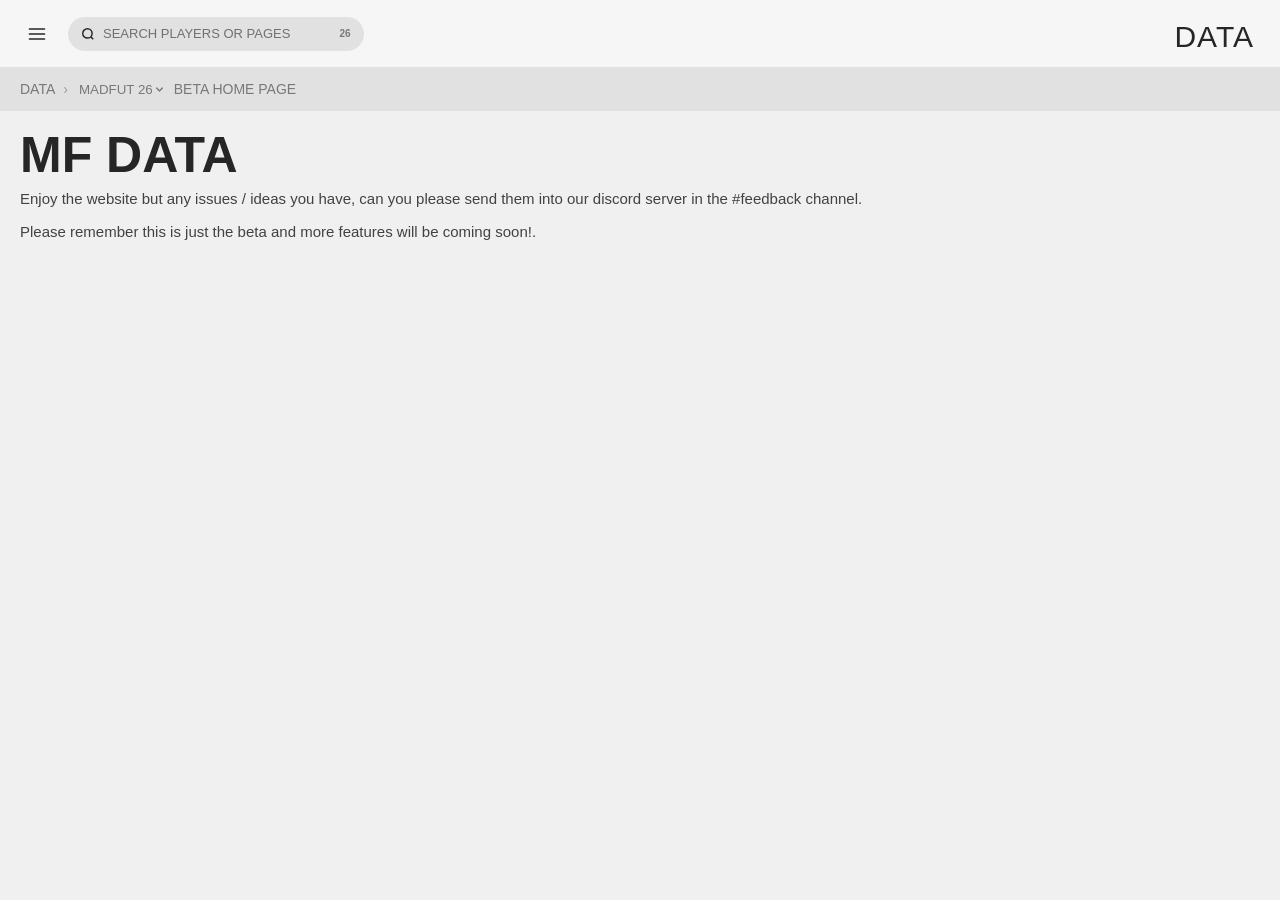
==== index.html @ 3eb3c25d "Add files via upload" ====
<!DOCTYPE html>
<html lang="en">
<head>
<meta charset="UTF-8">
<meta name="viewport" content="width=device-width, initial-scale=1">
<title>Template - Madfut Data</title>
<link rel="icon" type="image/x-icon" href="https://mf-data.b-cdn.net/web/Data Mini Logo (1).png">
<link rel="stylesheet" href="/style.css">
</head>
<body>

<nav class="breadcrumb-bar" aria-label="Breadcrumb">
  <div class="breadcrumb-scroll">
    <a href="/index.html">DATA</a>
    <span>›</span>
    <span class="bc-plain">BETA HOME PAGE</span>
  </div>
</nav>

<main class="main-content">
  <h1 class="page-heading">MF DATA</h1>
  <p class="page-desc">Enjoy the website but any issues / ideas you have, can you please send them into our discord server in the #feedback channel.</p>
  <p class="page-desc">Please remember this is just the beta and more features will be coming soon!.</p>
</main>

<script src="/Template26.js"></script>

</body>
</html>
---- style.css ----
/* ============================================================
   FONTS
   ============================================================ */

@font-face {
  font-family: Note This;
  src: url(Fonts/Note\ this.ttf);
}
@font-face {
  font-family: cruyffBold;
  src: url(Fonts/CruyffSansCondensed+DINArabic+SSTThai-Bold.otf);
}
@font-face {
  font-family: cruyffMedium;
  src: url(Fonts/CruyffSansCondensed+DINArabic+SSTThai-Medium.otf);
}
@font-face {
  font-family: cruyffRegular;
  src: url(Fonts/CruyffSansCondensed+DINArabic+SSTThai-Regular.otf);
}
@font-face {
  font-family: cruyffBoldNo;
  src: url(Fonts/Numbers-Bold.ttf);
}
@font-face {
  font-family: cruyffMediumNo;
  src: url(Fonts/Numbers-Medium.ttf);
}
@font-face {
  font-family: cruyffSansBold;
  src: url(Fonts/CruyffSans-Bold.ecd5078c.otf);
}
@font-face {
  font-family: cruyffSansMedium;
  src: url(Fonts/CruyffSans-Medium.26bd8110.otf);
}
@font-face {
  font-family: cruyffSansLight;
  src: url(Fonts/CruyffSans-Light.443e7d8e.otf);
}
@font-face {
  font-family: robotoBold;
  src: url(Fonts/Roboto-Bold.ttf);
}
@font-face {
  font-family: robotoMedium;
  src: url(Fonts/Roboto-Medium.ttf);
}
@font-face {
  font-family: Roboto Condensed;
  src: url(Fonts/Roboto_Condensed-Medium.ttf);
}
@font-face {
  font-family: Roboto;
  src: url(Fonts/Roboto-Regular.ttf);
}
@font-face {
  font-family: robotoMediumI;
  src: url(Fonts/Roboto-MediumItalic.ttf);
}
@font-face {
  font-family: robotoSemiBold;
  src: url(Fonts/Roboto-SemiBold.ttf);
}
@font-face {
  font-family: robotoLight;
  src: url(Fonts/Roboto-Light.ttf);
}
@font-face {
  font-family: Cruyff Sans Expanded;
  src: url(Fonts/CruyffSansExpanded-Heavy.e64b4629.otf);
}

/* ============================================================
   RESET & CSS VARIABLES
   ============================================================ */

*,
*::before,
*::after {
  box-sizing: border-box;
  margin: 0;
  padding: 0;
}

:root {
  --bg-light:   #f6f6f6;
  --bg-grey:    #e1e1e1;
  --dark:       #262626;
  --mid:        #424242;
  --muted:      #787878;
  --icon-grey:  #9f9f9f;
  --icon-border:#caffde;
  --white:      #eceaea;

  --nav-h:  67px;
  --bc-h:   44px;
  --link-h: 24px;
  --link-w: 150px;
}


/* ============================================================
   SCROLLBARS
   ============================================================ */

html {
  scrollbar-width: thin;
  scrollbar-color: #caffde rgb(66, 66, 66, 0.8);
}

::-webkit-scrollbar {
  width: 8px;
  height: 8px;
}

::-webkit-scrollbar-track {
  background: rgba(180, 180, 180, 0.78);
  backdrop-filter: blur(6px);
  -webkit-backdrop-filter: blur(6px);
  border-radius: 999px;
}

::-webkit-scrollbar-thumb {
  background: #caffde;
  border-radius: 999px;
  border: 2px solid rgba(200, 200, 200, 0.4);
}

::-webkit-scrollbar-thumb:hover {
  background: #a8f0d0;
}

/* Nav drawer scrollbar */
.nav-drawer {
  scrollbar-width: thin;
  scrollbar-color: #caffde rgba(180, 180, 180, 0.28);
}

.nav-drawer::-webkit-scrollbar {
  width: 6px;
}

.nav-drawer::-webkit-scrollbar-track {
  background: rgba(180, 180, 180, 0.25);
  border-radius: 999px;
}

.nav-drawer::-webkit-scrollbar-thumb {
  background: #caffde;
  border-radius: 999px;
}


/* ============================================================
   BASE
   ============================================================ */

body {
  font-family: "Roboto", sans-serif;
  background: #f0f0f0;
  overflow-x: hidden;
}


/* ============================================================
   TOP NAV
   ============================================================ */

.top-nav {
  width: 100%;
  height: var(--nav-h);
  background: var(--bg-light);
  display: flex;
  align-items: center;
  padding: 0 20px;
  gap: 14px;
  position: sticky;
  top: 0;
  z-index: 200;
}

/* Hamburger button */
.menu-btn {
  background: none;
  border: none;
  cursor: pointer;
  padding: 6px;
  display: flex;
  align-items: center;
  justify-content: center;
  flex-shrink: 0;
  border-radius: 4px;
  width: 34px;
  height: 34px;
}

.menu-btn svg {
  width: 20px;
  height: 20px;
  fill: var(--dark);
  display: block;
  flex-shrink: 0;
}

.menu-btn .bar1,
.menu-btn .bar2,
.menu-btn .bar3 {
  transition: all 0.28s cubic-bezier(0.4, 0, 0.2, 1);
  transform-origin: center;
}

.menu-btn.active .bar1 { transform: translateY(6px) rotate(45deg); }
.menu-btn.active .bar2 { opacity: 0; transform: scaleX(0); }
.menu-btn.active .bar3 { transform: translateY(-6px) rotate(-45deg); }

/* DATA logo */
.nav-logo {
  margin-left: auto;
  font-family: "Note This", sans-serif;
  font-size: 30px !important;
  font-weight: 400;
  letter-spacing: 1px;
  text-transform: uppercase;
  margin-top: 6px;
  margin-right: 6px;
  color: var(--dark);
  text-decoration: none;
  flex-shrink: 0;
  -webkit-user-select: none; /* Safari */
  user-select: none;         /* Standard */
}


/* ============================================================
   SEARCH BAR
   ============================================================ */

.search-wrap {
  position: relative;
  flex-shrink: 1;
  min-width: 0;
}

.search-box {
  display: flex;
  align-items: center;
  height: 34px;
  border-radius: 17px;
  background: var(--bg-grey);
  padding: 0 6px 0 13px;
  gap: 8px;
  width: 100%;
}

.search-box input {
  background: none;
  border: none;
  outline: none;
  font-family: "Roboto Condensed", sans-serif;
  font-size: 13px;
  color: var(--dark);
  opacity: 0.8;
  flex: 1;
  min-width: 0;
  overflow: hidden;
  text-overflow: ellipsis;
  white-space: nowrap;
}

.search-box input::placeholder {
  color: var(--dark);
  opacity: 0.749;
}

/* Search results dropdown */
.search-dropdown {
  display: none;
  position: absolute;
  top: calc(100% + 6px);
  left: 0;
  background: var(--white);
  border-radius: 10px;
  border: 1px solid var(--bg-grey);
  width: 300px;
  max-height: 340px;
  overflow-y: auto;
  z-index: 300;
  scrollbar-width: thin;
  scrollbar-color: #caffde rgba(180, 180, 180, 0.28);
}

.search-dropdown::-webkit-scrollbar       { width: 5px; }
.search-dropdown::-webkit-scrollbar-track { background: rgba(180, 180, 180, 0.2); border-radius: 999px; }
.search-dropdown::-webkit-scrollbar-thumb { background: #caffde; border-radius: 999px; }

.search-dropdown.show {
  display: block;
}

.search-result {
  display: flex;
  align-items: center;
  justify-content: space-between;
  padding: 7px 14px;
  font-family: "Roboto Condensed", sans-serif;
  font-size: 13px;
  color: var(--mid);
  text-decoration: none;
  transition: background 0.1s, color 0.1s;
}

.search-result:hover,
.search-result.highlighted {
  background: var(--bg-grey);
  color: var(--dark);
}

.search-result em {
  font-style: normal;
  font-weight: 700;
  color: var(--dark);
}

.search-year-tag {
  font-size: 10px;
  color: var(--muted);
  margin-left: 8px;
  font-weight: 400;
  flex-shrink: 0;
}

.search-no-results {
  padding: 12px;
  font-family: "Roboto Condensed", sans-serif;
  font-size: 12px;
  color: var(--muted);
  text-align: center;
}


/* ============================================================
   SEARCH — YEAR FILTER BUTTON (inside search box, right side)
   ============================================================ */

.search-year-filter {
  position: relative;
  display: flex;
  align-items: center;
  flex-shrink: 0;
}

.search-year-filter-btn {
  display: flex;
  align-items: center;
  justify-content: center;
  width: 26px;
  height: 26px;
  border-radius: 50%;
  border: none;
  background: none;
  cursor: pointer;
  padding: 0;
  transition: background 0.15s;
}

.search-year-filter-btn:hover {
  background: rgba(0, 0, 0, 0.08);
}

.syf-img {
  width: 20px;
  height: 20px;
  border-radius: 4px;
  object-fit: cover;
  display: block;
}

.syf-img-fallback {
  font-family: "Roboto Condensed", sans-serif;
  font-size: 10px;
  font-weight: 700;
  color: var(--muted);
  display: none;
}

/* Year filter dropdown */
.search-year-filter-drop {
  display: none;
  position: absolute;
  top: calc(100% + 6px);
  right: 0;
  background: var(--white);
  border-radius: 10px;
  border: 1px solid var(--bg-grey);
  min-width: 148px;
  z-index: 400;
  overflow: hidden;
  box-shadow: 0 4px 16px rgba(0, 0, 0, 0.10);
}

.search-year-filter.open .search-year-filter-drop {
  display: block;
}

.syf-drop-item {
  display: flex;
  align-items: center;
  gap: 9px;
  padding: 8px 14px;
  font-family: "Roboto Condensed", sans-serif;
  font-size: 13px;
  font-weight: 400;
  color: var(--muted);
  cursor: pointer;
  border: none;
  background: none;
  width: 100%;
  text-align: left;
  white-space: nowrap;
  transition: background 0.1s, color 0.1s;
}

.syf-drop-item:hover       { background: var(--bg-grey); color: var(--mid); }
.syf-drop-item.active      { color: var(--mid); font-weight: 600; }
.syf-drop-item img         { width: 22px; height: 22px; border-radius: 5px; object-fit: cover; flex-shrink: 0; }

.syf-check {
  margin-left: auto;
  padding-left: 8px;
  opacity: 0;
  display: flex;
  align-items: center;
}

.syf-drop-item.active .syf-check {
  opacity: 1;
}

.syf-check svg {
  width: 11px;
  height: 11px;
  fill: none;
  stroke: #5a9e7a;
  stroke-width: 2.2;
  stroke-linecap: round;
  stroke-linejoin: round;
}


/* ============================================================
   BREADCRUMB BAR
   ============================================================ */

.breadcrumb-bar {
  width: 100%;
  height: var(--bc-h);
  background: var(--bg-grey);
  display: flex;
  align-items: center;
  padding: 0 20px;
  gap: 8px;
  font-family: "Roboto Condensed", sans-serif;
  font-size: 14px;
  color: var(--icon-grey);
  position: sticky;
  top: var(--nav-h);
  z-index: 150;
  flex-wrap: nowrap;
  white-space: nowrap;
  overflow-x: auto;
  scroll-behavior: smooth;
  -webkit-overflow-scrolling: touch;
    overflow: visible;        /* allow dropdown to escape */

}

.breadcrumb-scroll {
  display: flex;
  flex-wrap: nowrap;
  gap: 8px;
  overflow-x: auto;
  -webkit-overflow-scrolling: touch;
  scroll-behavior: smooth;
  white-space: nowrap;
}

.breadcrumb-bar a {
  color: var(--muted);
  text-decoration: none;
  transition: color 0.2s;
}

.breadcrumb-bar a:hover { color: var(--dark); }

.breadcrumb-bar .bc-plain   { color: var(--muted); }
.breadcrumb-bar .bc-current {
  font-family: "Roboto", sans-serif;
  color: var(--dark);
  font-weight: 700;
}


/* ============================================================
   BREADCRUMB — YEAR SWITCHER DROPDOWN
   ============================================================ */

.bc-year-wrap {
  position: relative;
  flex-shrink: 0;
  z-index: 200;
}


.bc-year-btn {
  display: inline-flex;
  align-items: center;
  gap: 3px;
  background: none;
  border: none;
  cursor: pointer;
  padding: 1px 3px;
  border-radius: 3px;
  font-family: "Roboto Condensed", sans-serif;
  color: var(--muted);
  line-height: 1;
  white-space: nowrap;
  transition: background 0.12s, color 0.12s;
}

.bc-year-btn:hover {
  background: rgba(0, 0, 0, 0.06);
  color: var(--mid);
}

.bc-year-btn svg {
  width: 7px;
  height: 7px;
  flex-shrink: 0;
  transition: transform 0.18s;
}

.bc-year-btn svg path {
  stroke: var(--muted);
  fill: none;
  stroke-width: 2;
  stroke-linecap: round;
  stroke-linejoin: round;
}

.bc-year-wrap.open .bc-year-btn svg {
  transform: rotate(180deg);
}

/* Dropdown panel */
.bc-year-drop {
  display: none;
  position: absolute;
  top: calc(100% + 4px);
  left: 0;
  background: var(--white);
  border-radius: 8px;
  border: 1px solid var(--bg-grey);
  min-width: 130px;
  z-index: 300;
  overflow: hidden;
  box-shadow: 0 4px 14px rgba(0, 0, 0, 0.08);
}

.bc-year-wrap.open .bc-year-drop {
  display: block;
}

.bc-year-drop-item {
  display: flex;
  align-items: center;
  gap: 8px;
  padding: 7px 12px;
  font-family: "Roboto Condensed", sans-serif;
  font-size: 13px;
  font-weight: 400;
  color: var(--muted);
  cursor: pointer;
  border: none;
  background: none;
  width: 100%;
  text-align: left;
  white-space: nowrap;
  transition: background 0.1s, color 0.1s;
}

.bc-year-drop-item:hover  { background: var(--bg-grey); color: var(--mid); }
.bc-year-drop-item.active { color: var(--mid); font-weight: 600; }
.bc-year-drop-item img    { width: 20px; height: 20px; border-radius: 4px; object-fit: cover; flex-shrink: 0; }


/* ============================================================
   NAV DRAWER
   ============================================================ */

.nav-drawer {
  position: fixed;
  top: var(--nav-h);
  left: 0;
  width: 100%;
  background: var(--bg-light);
  z-index: 190;
  transform: translateY(-110%);
  transition: transform 0.32s cubic-bezier(0.4, 0, 0.2, 1);
  border-top: 2px solid var(--bg-grey);
  max-height: calc(100vh - var(--nav-h));
  overflow-y: auto;
  -webkit-overflow-scrolling: touch;
}

.nav-drawer.open {
  transform: translateY(0);
}

.nav-drawer-inner {
  padding: 14px 20px 22px;
}


/* ============================================================
   DRAWER — GEN (YEAR) ICON BUTTONS
   ============================================================ */

.gen-row {
  display: flex;
  align-items: center;
  gap: 10px;
  padding-bottom: 12px;
  margin-bottom: 14px;
  border-bottom: 2px solid var(--bg-grey);
}

.gen-btn {
  flex: 0 0 44px;
  width: 44px;
  height: 44px;
  min-width: 44px;
  min-height: 44px;
  max-width: 44px;
  max-height: 44px;
  border-radius: 10px;
  border: 2px solid transparent;
  background: var(--icon-grey);
  overflow: hidden;
  position: relative;
  display: flex;
  align-items: center;
  justify-content: center;
  text-decoration: none;
  cursor: pointer;
  transition: border-color 0.2s;
}

/* Image is 80% / dim when not selected */
.gen-btn img {
  width: 80%;
  height: 80%;
  object-fit: cover;
  object-position: center;
  display: block;
  opacity: 0.65;
  transition: width 0.2s, height 0.2s, opacity 0.2s;
}

.gen-btn .gen-fallback {
  position: absolute;
  inset: 0;
  display: none;
  align-items: center;
  justify-content: center;
  font-family: "Cruyff Sans Expanded", sans-serif;
  font-size: 13px;
  font-weight: 900;
  color: #fff;
}

.gen-btn:hover img { opacity: 0.85; }

/* Selected state: full size + green border */
.gen-btn.selected img { width: 100%; height: 100%; opacity: 1; }
.gen-btn.selected     { border-color: var(--icon-border); }


/* ============================================================
   DRAWER — BODY LAYOUT
   ============================================================ */

.drawer-body {
  display: flex;
  align-items: flex-start;
  gap: 0;
}

/* Section headings */
.sec-head {
  font-family: "Roboto", sans-serif;
  font-size: 13px;
  font-weight: 900;
  color: var(--dark);
  letter-spacing: 0.8px;
  height: var(--link-h);
  line-height: var(--link-h);
  width: var(--link-w);
  padding: 0 8px;
  margin-bottom: 2px;
  white-space: nowrap;
  overflow: hidden;
  text-overflow: ellipsis;
}

/* Nav link lists */
.drawer-links {
  list-style: none;
}

.drawer-links li {
  display: block;
}

.drawer-links a {
  display: block;
  font-family: "Roboto", sans-serif;
  font-size: 12px;
  font-weight: 400;
  color: var(--mid);
  text-decoration: none;
  height: var(--link-h);
  line-height: var(--link-h);
  width: var(--link-w);
  padding: 0 8px;
  border-radius: 3px;
  white-space: nowrap;
  overflow: hidden;
  text-overflow: ellipsis;
  transition: background 0.12s, color 0.12s;
}

.drawer-links a:hover  { background: var(--bg-grey); color: var(--dark); }
.drawer-links a.active { background: var(--bg-grey); color: var(--dark); font-weight: 700; }


/* ============================================================
   DRAWER — CONTENT COLUMNS (A, BC, D)
   ============================================================ */

/* Bottom-aligned so all columns line up at their base */
.content-area {
  display: flex;
  align-items: flex-end;
  gap: 0;
  padding-right: 20px;
  flex-shrink: 0;
}

.content-col-a {
  display: flex;
  flex-direction: column;
}

.col-bc {
  display: flex;
  flex-direction: column;
  justify-content: flex-end;
}

/* Spacer between col-bc groups */
.group-gap {
  height: var(--link-h);
  flex-shrink: 0;
}

.content-col-d {
  display: flex;
  flex-direction: column;
  justify-content: flex-end;
}

/* Vertical separator between content cols and right panel */
.drawer-sep {
  width: 1px;
  background: var(--bg-grey);
  flex-shrink: 0;
  margin: 0 16px;
  align-self: stretch;
}


/* ============================================================
   DRAWER — RIGHT PANEL (MISC / DATA / SOCIALS)
   ============================================================ */

.right-panel {
  display: flex;
  align-items: flex-start;
  gap: 0;
  flex-shrink: 0;
}

/* Social links */
.social-link {
  display: flex;
  align-items: center;
  gap: 7px;
  font-family: "Roboto", sans-serif;
  font-size: 12px;
  color: var(--mid);
  text-decoration: none;
  height: var(--link-h);
  line-height: var(--link-h);
  width: var(--link-w);
  padding: 0 8px;
  border-radius: 3px;
  white-space: nowrap;
  transition: background 0.12s, color 0.12s;
}

.social-link:hover { background: var(--bg-grey); color: var(--dark); }

.soc-icon {
  width: 15px;
  height: 15px;
  display: flex;
  align-items: center;
  justify-content: center;
  flex-shrink: 0;
}

.soc-icon svg             { width: 13px; height: 13px; fill: var(--mid); transition: fill 0.15s; }
.soc-icon.insta svg       { fill: none; stroke: var(--mid); stroke-width: 1.8px; transition: stroke 0.15s; }
.social-link:hover .soc-icon svg       { fill: var(--dark); }
.social-link:hover .soc-icon.insta svg { fill: none; stroke: var(--dark); }
.social-link:hover .insta-dot          { fill: var(--dark) !important; }


/* ============================================================
   OVERLAY (behind open nav drawer)
   ============================================================ */

.overlay {
  display: none;
  position: fixed;
  inset: 0;
  background: rgba(0, 0, 0, 0.35);
  z-index: 180;
}

.overlay.active {
  display: block;
}


/* ============================================================
   MAIN CONTENT AREA
   ============================================================ */

.main-content {
  padding: 18px 20px 32px;
}

/* Page title — Cruyff Sans Expanded */
.page-heading {
  font-family: "Cruyff Sans Expanded", sans-serif;
  font-size: 50px;
  font-weight: 900;
  line-height: 1.05;
  color: var(--dark);
  margin-bottom: 8px;
}

/* Page description — Roboto Condensed */
.page-desc {
  font-family: "Roboto Condensed", sans-serif;
  font-size: 15px;
  line-height: 18px;
  color: var(--mid);
  margin-bottom: 15px;
}


/* ============================================================
   TEMPLATE TAB STRIP
   ============================================================ */

/* Outer wrapper — clips overflow and adds the fade on the right edge */
.tmpl-strip-wrap {
  position: relative;
  margin-bottom: 28px;
}

/* Fade-out on right edge to hint at scrollability */
.tmpl-strip-wrap::after {
  content: '';
  position: absolute;
  top: 0;
  right: 0;
  width: 40px;
  height: 100%;
  background: linear-gradient(to right, transparent, #f0f0f0);
  pointer-events: none;
  border-radius: 0 999px 999px 0;
}

/* Scrollable row of tabs */
.tmpl-strip {
  display: flex;
  align-items: center;
  gap: 6px;
  overflow-x: auto;
  overflow-y: hidden;
  scrollbar-width: none;        /* hide scrollbar Firefox */
  -ms-overflow-style: none;     /* hide scrollbar IE/Edge */
  padding-bottom: 2px;          /* small room so focus outlines aren't clipped */
  padding-right: 40px;          /* room for the fade */
}

.tmpl-strip::-webkit-scrollbar {
  display: none;                /* hide scrollbar Chrome/Safari */
}

/* Individual tab pill */
.tmpl-tab {
  display: inline-flex;
  align-items: center;
  flex-shrink: 0;
  height: 32px;
  padding: 0 14px;
  border-radius: 999px;
  font-family: "Roboto Condensed", sans-serif;
  font-size: 13px;
  color: var(--muted);
  text-decoration: none;
  background: var(--bg-grey);
  white-space: nowrap;
  transition: background 0.15s, color 0.15s;
}

.tmpl-tab:hover {
  background: #d4d4d4;
  color: var(--mid);
}

/* Active / selected tab */
.tmpl-tab.active {
  background: var(--dark);
  color: var(--white);
}

/* ============================================================
   SEARCH DROPDOWN — SECTION HEADERS
   ============================================================ */

.search-section-hdr {
  padding: 6px 14px 3px;
  font-family: "Roboto", sans-serif;
  font-size: 9px;
  font-weight: 900;
  letter-spacing: 1.2px;
  color: var(--icon-grey);
  text-transform: uppercase;
  border-top: 1px solid var(--bg-grey);
  margin-top: 2px;
}

.search-section-hdr:first-child {
  border-top: none;
  margin-top: 0;
}

.search-loading {
  padding: 8px 14px;
  font-family: "Roboto Condensed", sans-serif;
  font-size: 12px;
  color: var(--icon-grey);
  font-style: italic;
}

.search-no-results--small {
  padding: 6px 14px 8px;
  font-size: 12px;
}


/* ============================================================
   SEARCH DROPDOWN — PLAYER RESULT ROW
   ============================================================ */

.search-result--player {
  display: flex;
  align-items: center;
  gap: 10px;
  padding: 5px 10px 5px 8px;
  min-height: 54px;
}

.search-result--player:hover,
.search-result--player.highlighted {
  background: var(--bg-grey);
}

/* Card thumbnail container */
.sr-card-thumb {
  position: relative;
  width: 48px;
  height: 48px;
  flex-shrink: 0;
  border-radius: 6px;
  overflow: hidden;
  background: #d0d0d0;
}

/* Card background — zoomed into top portion, stats cropped out */
.sr-card-bg {
  position: absolute;
  width: 160%;
  height: 160%;
  top: -18%;
  left: -30%;
  object-fit: cover;
  object-position: center top;
  display: block;
}

.sr-card-overlay {
  display: none;
}

/* ── Base face styles shared by both types ── */
.sr-card-face {
  position: absolute;
  left: 50%;
  z-index: 3;
  pointer-events: none;
  object-fit: cover;
  object-position: top center;
  filter: drop-shadow(0 1px 3px rgba(0,0,0,0.2));
}

/* ── DYNAMIC  faces/p${id}_small.png ──────────────────────────*/
.sr-card-face[data-face-type="dynamic"] {
  top: 50%;
  transform: translate(-50%, -50%);
  width: 62px;
  height: 62px;
}

/* ── NORMAL  normalFacesSmall/${id}.png ───────────────────────*/
.sr-card-face[data-face-type="normal"] {
  top: 50%;
  transform: translate(-50%, -50%);
  width: 50px;
  height: 50px;
}


/* ============================================================
   TEXT INFO
   ============================================================ */

.sr-player-info {
  display: flex;
  flex-direction: column;
  gap: 2px;
  flex: 1;
  min-width: 0;
  overflow: hidden;
}

.sr-player-name {
  font-family: "Roboto Condensed", sans-serif;
  font-size: 13px;
  font-weight: 600;
  color: var(--dark);
  white-space: nowrap;
  overflow: hidden;
  text-overflow: ellipsis;
}

.sr-player-name em {
  font-style: normal;
  font-weight: 800;
  color: var(--dark);
  text-decoration: underline;
  text-underline-offset: 2px;
}

.sr-player-meta {
  font-family: "Roboto Condensed", sans-serif;
  font-size: 10px;
  color: var(--muted);
  white-space: nowrap;
  overflow: hidden;
  text-overflow: ellipsis;
}


/* ============================================================
   DROPDOWN WIDTH
   ============================================================ */

.search-dropdown {
  width: 340px;
}

@media (max-width: 480px) {
  .search-dropdown {
    width: calc(100vw - 28px);
    left: 0;
  }
}


/* ============================================================
   RESPONSIVE — TABLET  (769px – 1024px)
   ============================================================ */

@media (min-width: 769px) and (max-width: 1024px) {

  .drawer-body {
    flex-wrap: wrap;
    align-items: flex-start;
  }

  .content-area {
    flex-wrap: wrap;
    align-items: flex-start;
    padding-right: 0;
    width: 100%;
  }

  /* All columns top-aligned on tablet */
  .content-col-a,
  .col-bc,
  .content-col-d {
    justify-content: flex-start;
  }

  /* Show the blank spacer heading so CARDS sits below the heading row */
  .col-bc-head {
    display: block !important;
  }

  .drawer-sep {
    display: none;
  }

  .right-panel {
    flex-wrap: wrap;
    width: 100%;
    margin-top: 12px;
    padding-top: 12px;
    border-top: 1px solid var(--bg-grey);
  }

  .sec-head,
  .drawer-links a,
  .social-link {
    width: auto;
    min-width: 130px;
  }
}


/* ============================================================
   RESPONSIVE — MOBILE  (≤768px)
   ============================================================ */

@media (max-width: 768px) {

  .nav-drawer {
    top: var(--nav-h);
    bottom: 0; /* added */
    max-height: none; /* remove calc() */
    overflow-y: auto;
  }

  .nav-drawer-inner {
    padding: 12px 14px 220px;
  }

  .drawer-body {
    flex-direction: column;
    align-items: flex-start;
    gap: 0;
  }

  .content-area {
    flex-direction: column;
    align-items: flex-start;
    padding-right: 0;
    width: 100%;
    gap: 0;
  }

  .sec-head,
  .drawer-links a,
  .social-link {
    width: auto;
    min-width: 0;
  }

  .content-col-a,
  .col-bc,
  .content-col-d {
    width: 100%;
    justify-content: flex-start;
  }

  .content-col-a  { margin-bottom: 10px; }
  .col-bc         { justify-content: flex-start; }
  .group-gap      { height: 10px; }
  .content-col-d  { margin-top: 10px; }

  .content-col-d .sec-head.blank-head { display: none; }
  .col-bc-head                        { display: none !important; }

  .drawer-sep { display: none; }

  .right-panel {
    flex-direction: column;
    align-items: flex-start;
    width: 100%;
    gap: 10px;
    margin-top: 12px;
    padding-top: 12px;
    border-top: 1px solid var(--bg-grey);
  }

  .nav-logo { font-size: 30px !important; }

  .breadcrumb-bar {
    height: auto;
    min-height: var(--bc-h);
    padding: 6px 14px;
    font-size: 12px;
  }
}

/* Two-column link lists when horizontal room allows (480px+) */
@media (min-width: 480px) and (max-width: 768px) {

  .drawer-links {
    columns: 2;
    column-gap: 0;
  }

  .drawer-links li {
    break-inside: avoid;
  }

  .drawer-links a {
    width: auto;
    min-width: 140px;
  }

  .right-panel .drawer-links             { columns: 2; }
  .right-panel ul.drawer-links li        { break-inside: avoid; }
}


/* ============================================================
   RESPONSIVE — SMALL MOBILE  (≤480px)
   ============================================================ */

@media (max-width: 480px) {

  .page-heading {
    font-size: 32px;
  }
}













#loading-screen {
  display: flex;
  flex-direction: column;
  align-items: center;
  justify-content: center;
  min-height: 60vh;
  gap: 16px;
}
.mf-spinner {
  width: 44px;
  height: 44px;
  border: 4px solid rgba(255,255,255,0.1);
  border-top-color: rgba(173, 173, 173, 0.7);
  border-radius: 50%;
  animation: mf-spin 0.8s linear infinite;
}
@keyframes mf-spin {
  to { transform: rotate(360deg); }
}
.mf-loading-label {
  color: #888;
  font-family: 'Roboto Condensed', sans-serif;
  font-size: 13px;
  letter-spacing: 0.05em;
  margin: 0;
}

/* ── Pagination ── */
.pagination {
  display: flex;
  gap: 5px;
  flex-wrap: wrap;
  justify-content: center;
  align-items: center;
  padding: 8px 12px;
  background: var(--bg-light);
  border-top: 1px solid var(--bg-grey);
  transition: box-shadow 0.2s;
}
.pagination--sticky {
  position: fixed;
  bottom: 0;
  left: 0;
  right: 0;
  z-index: 300;
  box-shadow: 0 -4px 16px rgba(0,0,0,0.10);
}
@media (max-width: 768px) {
  .pagination--sticky { bottom: 80px; }
}
.pagination button {
  padding: 8px 12px;
  border-radius: 6px;
  border: 1px solid rgba(0,0,0,0.12);
  background: var(--bg-grey);
  color: var(--dark);
  font-family: 'Roboto Condensed', sans-serif;
  font-size: 13px;
  font-weight: 700;
  cursor: pointer;
  transition: background 0.15s;
}
.pagination button:hover:not(:disabled) { background: #d0d0d0; }
.pagination button:disabled { opacity: 0.35; cursor: default; }
#pageInput {
  width: 60px;
  text-align: center;
  border-radius: 6px;
  border: 1px solid rgba(0,0,0,0.12);
  background: var(--bg-grey);
  color: var(--dark);
  padding: 8px;
  font-family: 'Roboto Condensed', sans-serif;
  font-size: 13px;
}
.page-info {
  padding: 8px 4px;
  font-family: 'Roboto Condensed', sans-serif;
  color: var(--muted);
  font-size: 13px;
}
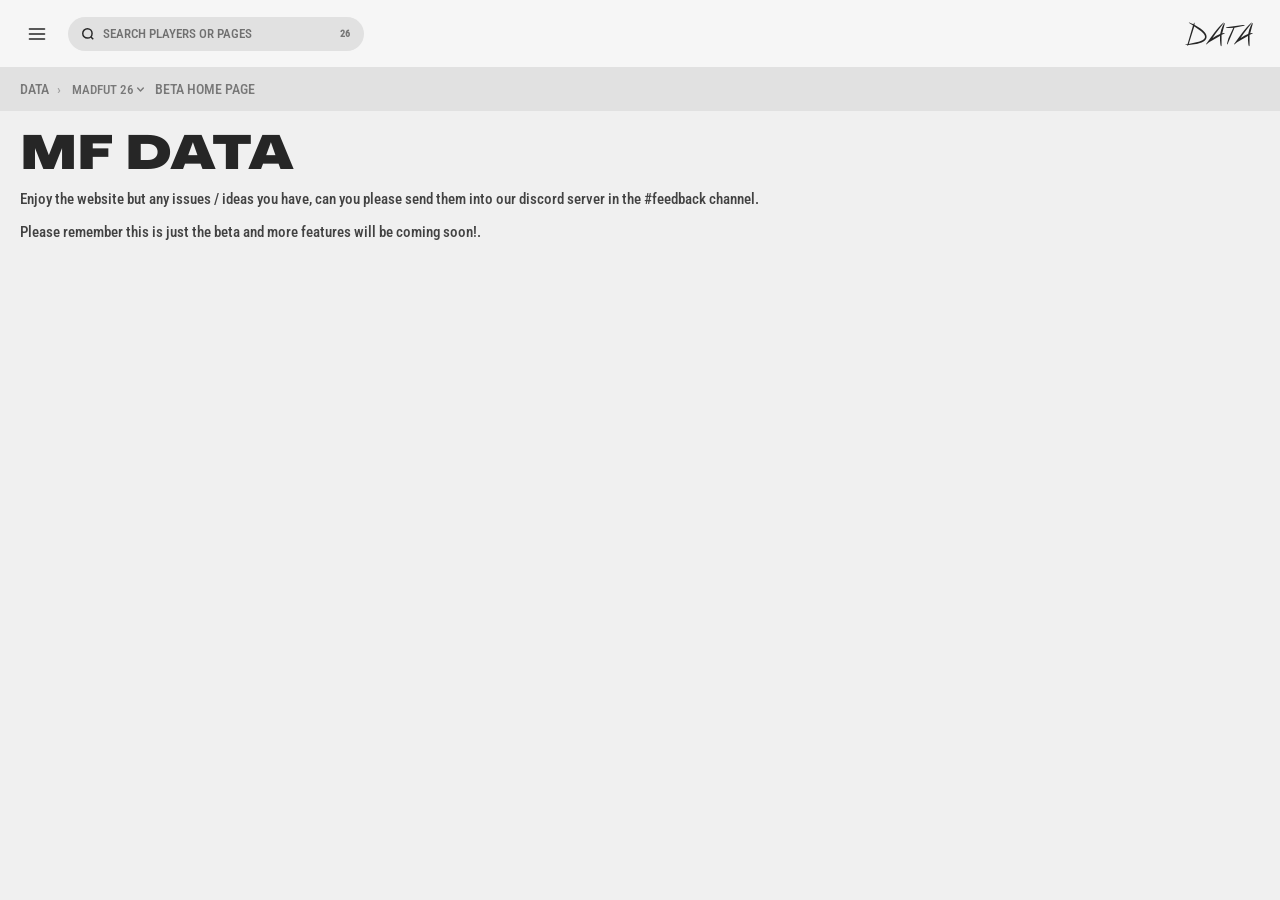
==== commit 34542ed5: "Update index.html" ====
--- a/index.html
+++ b/index.html
@@ -5,7 +5,7 @@
 <meta name="viewport" content="width=device-width, initial-scale=1">
 <title>Template - Madfut Data</title>
 <link rel="icon" type="image/x-icon" href="https://mf-data.b-cdn.net/web/Data Mini Logo (1).png">
-<link rel="stylesheet" href="/style.css">
+<link rel="stylesheet" href="style.css">
 </head>
 <body>
 
@@ -23,7 +23,7 @@
   <p class="page-desc">Please remember this is just the beta and more features will be coming soon!.</p>
 </main>
 
-<script src="/Template26.js"></script>
+<script src="Template26.js"></script>
 
 </body>
-</html>+</html>
